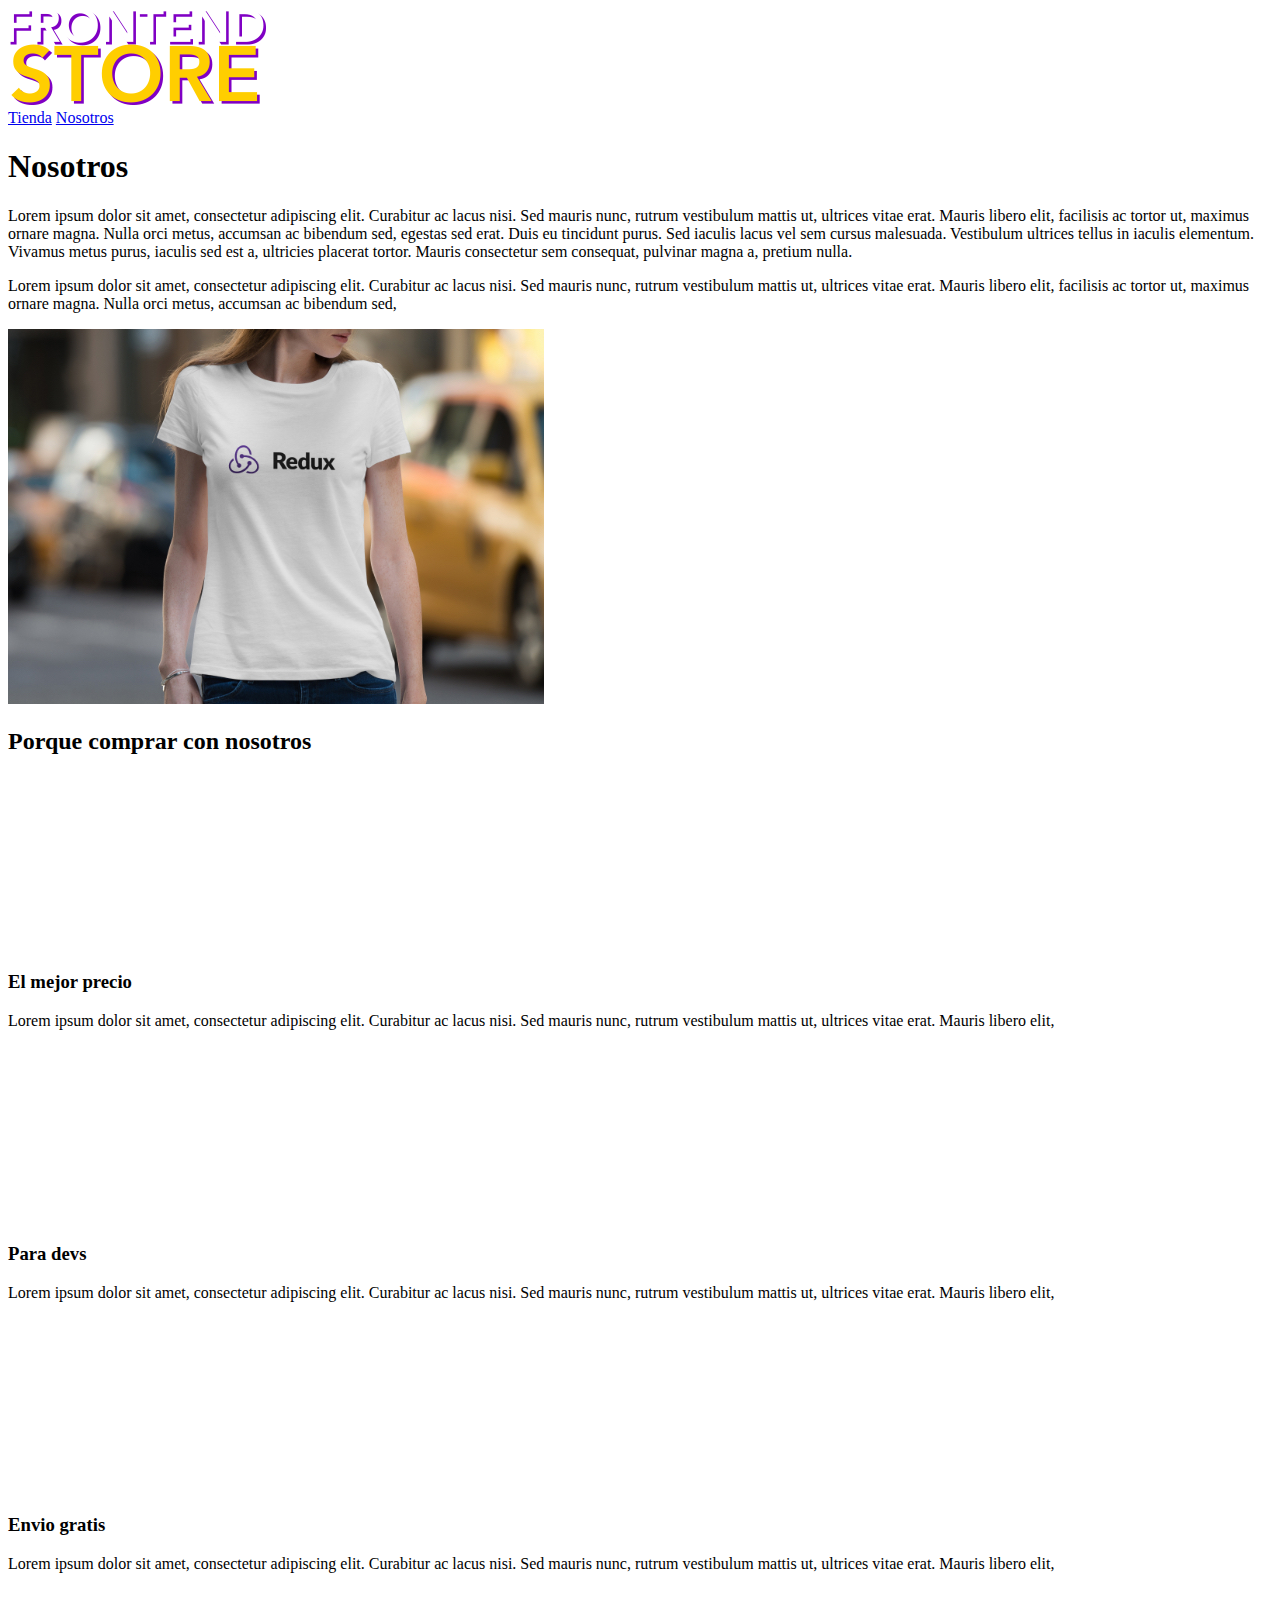
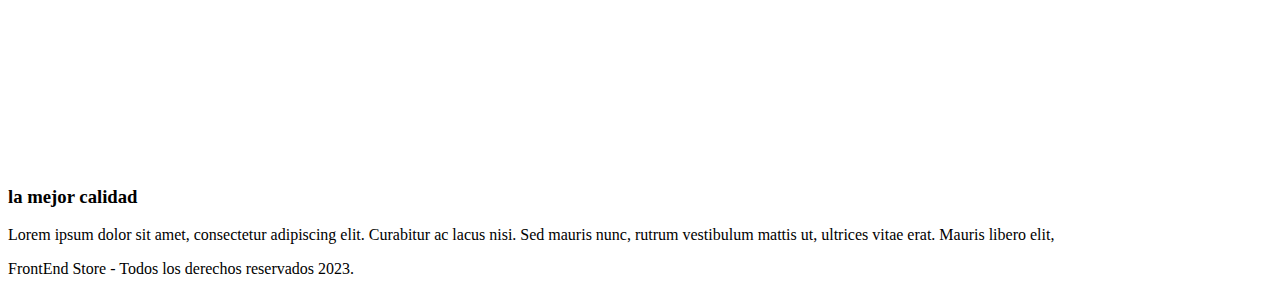
==== nosotros.html @ 2227d9fc "first commit" ====
<!DOCTYPE html>
<html lang="en">
<head>
    <meta charset="UTF-8">
    <meta http-equiv="X-UA-Compatible" content="IE=edge">
    <meta name="viewport" content="width=device-width, initial-scale=1.0">
    <link rel="stylesheet" href="../FrontEndStore_inicio/CSS/normalize.css">
    <link rel="preconnect" href="https://fonts.googleapis.com">
    <link rel="preconnect" href="https://fonts.gstatic.com" crossorigin>
    <link href="https://fonts.googleapis.com/css2?family=Staatliches&display=swap" rel="stylesheet">
    <link rel="stylesheet" href="../FrontEndStore_inicio/CSS/style.css">
    <title>FrontEnd Store</title>
</head>
<body>
    <header class="header">
        <a href="index.html">
            <img src="img/logo.png" alt="Logotipo" class="header__logo">
        </a>
    </header>   <!--Aqui termina el header-->

    <nav class="navegacion">
        <a class ="navegacion__enlace" href="index.html">Tienda</a>
        <a class ="navegacion__enlace navegacion__enlace--activo" href="nosotros.html">Nosotros</a>
        <!--Nevegacion es el bloque
        navegacion__enlace es el elemento
        navegacion__enlace--activo es el modificador
        BEM-->
    </nav>  <!--Aqui termina el nav-->

    <main class="contenedor">
        <h1>Nosotros</h1>

        <div class="nosotros">
            <div class="nosotros__contenido">
                <p>
                    Lorem ipsum dolor sit amet, consectetur adipiscing elit. Curabitur ac lacus nisi. 
                    Sed mauris nunc, rutrum vestibulum mattis ut, ultrices vitae erat. Mauris libero elit, 
                    facilisis ac tortor ut, maximus ornare magna. Nulla orci metus, accumsan ac bibendum sed, 
                    egestas sed erat. Duis eu tincidunt purus. Sed iaculis lacus vel sem cursus malesuada. 
                    Vestibulum ultrices tellus in iaculis elementum. Vivamus metus purus, iaculis sed est a, 
                    ultricies placerat tortor. Mauris consectetur sem consequat, pulvinar magna a, pretium nulla.
                </p>
                <p>
                    Lorem ipsum dolor sit amet, consectetur adipiscing elit. Curabitur ac lacus nisi. 
                    Sed mauris nunc, rutrum vestibulum mattis ut, ultrices vitae erat. Mauris libero elit, 
                    facilisis ac tortor ut, maximus ornare magna. Nulla orci metus, accumsan ac bibendum sed, 
                </p>
            </div>
            <img class="nosotros__imagen" src="img/nosotros.jpg" alt="imagen nosotros">
        </div>
    </main> <!--Aqui termina el main-->

    <section class="contenedor comprar">
        <h2 class="comprar__titulo">Porque comprar con nosotros</h2>

        <div class="bloques">
            <div class="bloque">
                <img class="bloque__imagen" src="img/icono_1.png" alt="porque comprar">
                <h3 class="bloque__titulo">El mejor precio</h3>
                <p>Lorem ipsum dolor sit amet, consectetur adipiscing elit. Curabitur ac lacus nisi. 
                    Sed mauris nunc, rutrum vestibulum mattis ut, ultrices vitae erat. Mauris libero elit,</p>
            </div><!--clase bloque-->
            <div class="bloque">
                <img class="bloque__imagen" src="img/icono_2.png" alt="porque comprar">
                <h3 class="bloque__titulo">Para devs</h3>
                <p>Lorem ipsum dolor sit amet, consectetur adipiscing elit. Curabitur ac lacus nisi. 
                    Sed mauris nunc, rutrum vestibulum mattis ut, ultrices vitae erat. Mauris libero elit,</p>
            </div><!--clase bloque-->

            <div class="bloque">
                <img class="bloque__imagen" src="img/icono_3.png" alt="porque comprar">
                <h3 class="bloque__titulo">Envio gratis</h3>
                <p>Lorem ipsum dolor sit amet, consectetur adipiscing elit. Curabitur ac lacus nisi. 
                    Sed mauris nunc, rutrum vestibulum mattis ut, ultrices vitae erat. Mauris libero elit,</p>
            </div><!--clase bloque-->

            <div class="bloque">
                <img class="bloque__imagen" src="img/icono_4.png" alt="porque comprar">
                <h3 class="bloque__titulo">la mejor calidad</h3>
                <p>Lorem ipsum dolor sit amet, consectetur adipiscing elit. Curabitur ac lacus nisi. 
                    Sed mauris nunc, rutrum vestibulum mattis ut, ultrices vitae erat. Mauris libero elit,</p>
            </div><!--clase bloque-->

        </div><!--clase bloques-->
    </section>

    <footer class="footer">
        <p class="footer__texto"> FrontEnd Store - Todos los derechos reservados 2023.</p>    
    </footer>
</body>
</html>
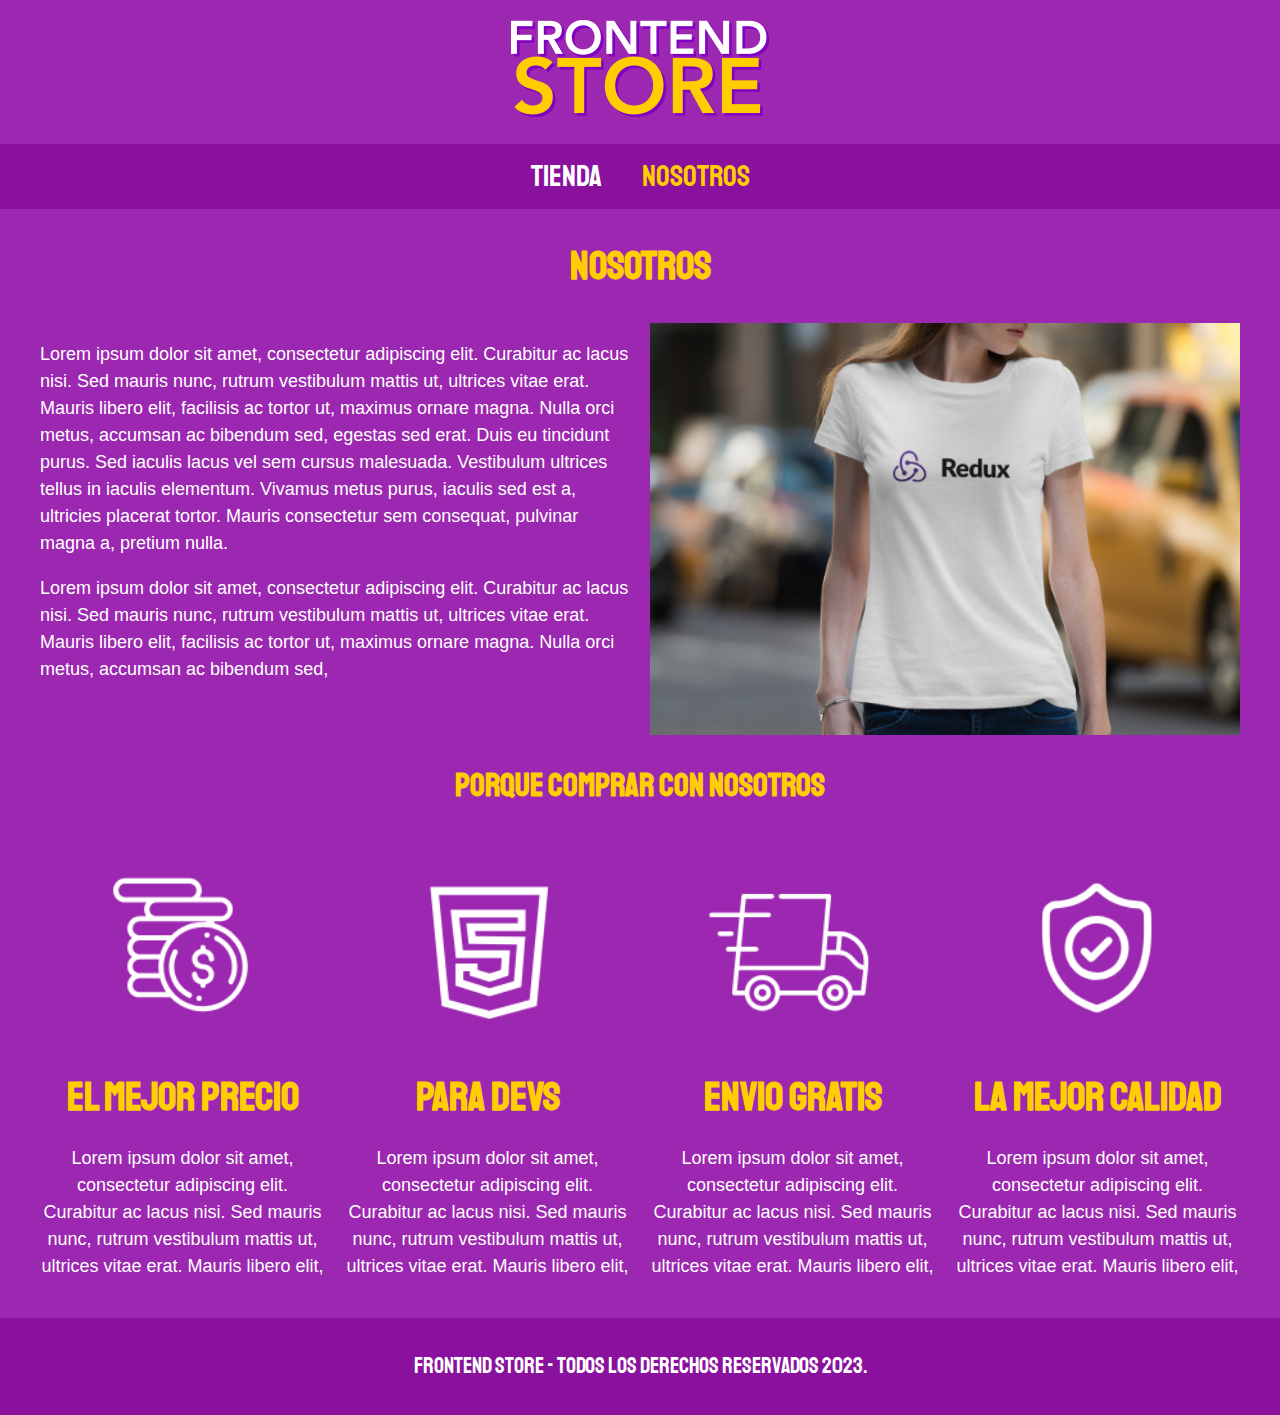
==== commit a1823c38: "Cambio en los link" ====
--- a/nosotros.html
+++ b/nosotros.html
@@ -4,11 +4,11 @@
     <meta charset="UTF-8">
     <meta http-equiv="X-UA-Compatible" content="IE=edge">
     <meta name="viewport" content="width=device-width, initial-scale=1.0">
-    <link rel="stylesheet" href="../FrontEndStore_inicio/CSS/normalize.css">
+    <link rel="stylesheet" href="CSS/normalize.css">
     <link rel="preconnect" href="https://fonts.googleapis.com">
     <link rel="preconnect" href="https://fonts.gstatic.com" crossorigin>
     <link href="https://fonts.googleapis.com/css2?family=Staatliches&display=swap" rel="stylesheet">
-    <link rel="stylesheet" href="../FrontEndStore_inicio/CSS/style.css">
+    <link rel="stylesheet" href="CSS/style.css">
     <title>FrontEnd Store</title>
 </head>
 <body>
--- a/CSS/style.css
+++ b/CSS/style.css
@@ -0,0 +1,249 @@
+/*Customs-propertis
+Son variables de CSS para usarlas mas abajo
+Puedes Almacenar cualquier tipo de valores*/
+:root{
+    --primario: #9C27B0;
+    --primarioOscuro: #89119D;
+    --secundario: #FFCE00;
+    --secundarioOscuro: rgb(233,287,2);
+    --blanco: #FFF;
+    --negro: #000;
+
+    --fuentePrincipal: 'Staatliches', cursive;
+}
+
+/*Se utiliza para establecer el modejo de caja y tamaño de fuente base
+para todos los elementos HTML de la pagina
+y darte un font-zise del 62.5% para los rem*/
+html{
+    box-sizing: border-box;
+    font-size: 62.5%; /*1rem = 10px*/
+}
+
+/*los elementos heredan el modelo de caja establecido en la primera parte del codigo
+lo que hace que sea mas facil trabajar con diseños de caja*/
+*, *:before, *:after{
+    box-sizing: inherit;
+}
+/*Variables Globales- Se aplican a todas las etiquetas con el mismo nombre*/
+body{
+    background-color: var(--primario); /*Color de fondo*/
+    font-size: 1.6rem; /*Tamaño de la fuente*/
+    line-height: 1.5; /*Interlinedo*/
+}
+
+p{
+    font-size: 1.8rem;
+    font-family: Arial, Helvetica, sans-serif; /*Estilo de letra*/
+    color: var(--blanco); /*Color de las letras*/
+}
+
+a{
+    text-decoration: none; /*Quitar la linea de abajo del enlace*/
+}
+
+img{
+    width: 100%;
+}
+
+.contenedor{ /*Clase del contenido*/
+    max-width: 120rem;
+    margin: 0 auto;
+}
+
+h1,h2,h3{
+    text-align: center/*Alinear los Titulos al centro*/;
+    color: var(--secundario);
+    font-family: var(--fuentePrincipal);
+}
+
+h1{
+    font-size: 4rem;
+}
+h2{
+    font-size: 3.2rem;
+}
+h3{
+    font-size: 4rem;
+}
+
+/*Header - usando BEM*/
+.header{
+    display: flex;  /*FlexBox        Row y Column*/
+    justify-content: center; /*Se utiliza para sentrar verticalmente*/
+}
+
+.header__logo{
+    margin: 2rem 0rem; /*3rem es la parte de arriba y abajo     0rem es de izquierda a derecha*/
+}
+
+/*FOOTER*/
+.footer{
+    background-color: var(--primarioOscuro);
+    padding: 1rem 0;
+    margin-top: 2rem;
+}
+
+.footer__texto{
+    text-align: center;
+    font-family: var(--fuentePrincipal);
+    font-size: 2.2rem;
+}
+
+/*Navegacion - USANDO BEM*/
+.navegacion{
+    background-color: var(--primarioOscuro);
+    padding: 1rem  0;
+    display: flex;
+    justify-content:center;
+    gap: 4rem; /*Para Separar los elementos -Flexbox*/
+}
+.navegacion__enlace{
+    font-family: var(--fuentePrincipal);
+    color: var(--blanco);
+    font-size: 3rem;
+}
+
+.navegacion__enlace:hover,
+.navegacion__enlace--activo{
+    color: var(--secundario);
+}
+/*Grid*/
+.grid{
+    display: grid;
+    grid-template-columns: repeat(2 1fr); /*Indica 2columnas, 1fraccion de espacio*/
+    gap: 2rem;
+}
+
+@media (min-width: 768px){
+    .grid{
+        grid-template-columns: repeat(3, 1fr);  
+    }
+}
+/*Productos*/
+.producto{
+    background-color: var(--primarioOscuro);
+    padding: 1rem;
+    
+}
+
+.producto__nombre{
+    font-size: 4rem;
+}
+
+.producto__precio{
+    font-size: 2.8rem;
+    color: var(--secundario);
+}
+
+.producto__nombre,
+.producto__precio{
+    font-family: var(--fuentePrincipal);
+    margin: 1rem 0;
+    text-align: center;
+    line-height: 1.2;
+}
+
+/*Graficos*/
+.grafico{
+    min-height: 30rem;
+    background-repeat: no-repeat;   /*Para no repetir la imagen*/
+    background-size: cover;     /*La imagen llenara el espacio disponible*/
+}
+.grafico--camisas{
+    background-image: url(../img/grafico1.jpg);
+    grid-row: 2 / 3;    /*grid-row son los numero de arriba hacia abajo del grid*/
+    grid-column: 1 / 3; /*grid-columns son las columnas de izquiera  a derecha*/
+}
+
+.grafico--node{
+    background-image: url(../img/grafico2.jpg);
+    grid-column: 1 / 3;
+    grid-row: 8 / 9;
+}
+
+@media (min-width: 768px){
+    .grafico--node{
+        grid-row: 5 / 6;
+        grid-column: 2 / 4;
+    }   
+}
+
+/*NOSOTROS.html*/
+.nosotros{
+    display: grid;
+    grid-template-rows: repeat(2, auto);
+}
+@media (min-width: 768px){
+    .nosotros{
+        grid-template-columns: repeat(2, 1fr);
+        column-gap: 2rem;
+    }
+}
+
+.nosotros__imagen{
+    grid-row: 1 / 2;
+}
+@media (min-width: 768px){
+    .nosotros__imagen{
+        grid-column: 2/3 ;
+    }
+}
+
+/*Bloques*/
+.bloques{
+    display: grid;
+    grid-template-columns: repeat(2, 1fr);
+    gap: 2rem;
+}
+@media (min-width: 768px){
+    .bloques{
+        grid-template-columns: repeat(4, 1fr);
+    }
+}
+.bloque{
+    text-align: center;
+}
+
+.bloque__titulo{
+    margin: 0;
+}
+
+/*Pagina del producto*/
+@media (min-width: 768px){
+    .camisa{
+        display: grid;
+        grid-template-columns: repeat(2, 1fr);
+        gap: 2rem;
+    }
+}
+
+.formulario{
+    display: grid;
+    grid-template-columns: repeat(2, 1fr);
+}
+
+.formulario__campo{
+    border-color: var(--primarioOscuro);
+    border-width: 1rem;
+    border-style: solid;
+    background-color: transparent;
+    color: var(--blanco);
+    font-size: 2rem;
+    font-family: Arial, Helvetica, sans-serif;
+    padding: 1rem;
+}
+
+.formulario___submit{
+    background-color: var(--secundario);
+    border: none;
+    font-size: 2rem;
+    font-family: var(--fuentePrincipal);
+    padding: 2rem;
+    transition: background-color .3s ease;
+    grid-column: 1 / 3;
+}
+.formulario___submit:hover{
+    cursor: pointer;
+    background-color: var(--secundarioOscuro);
+}